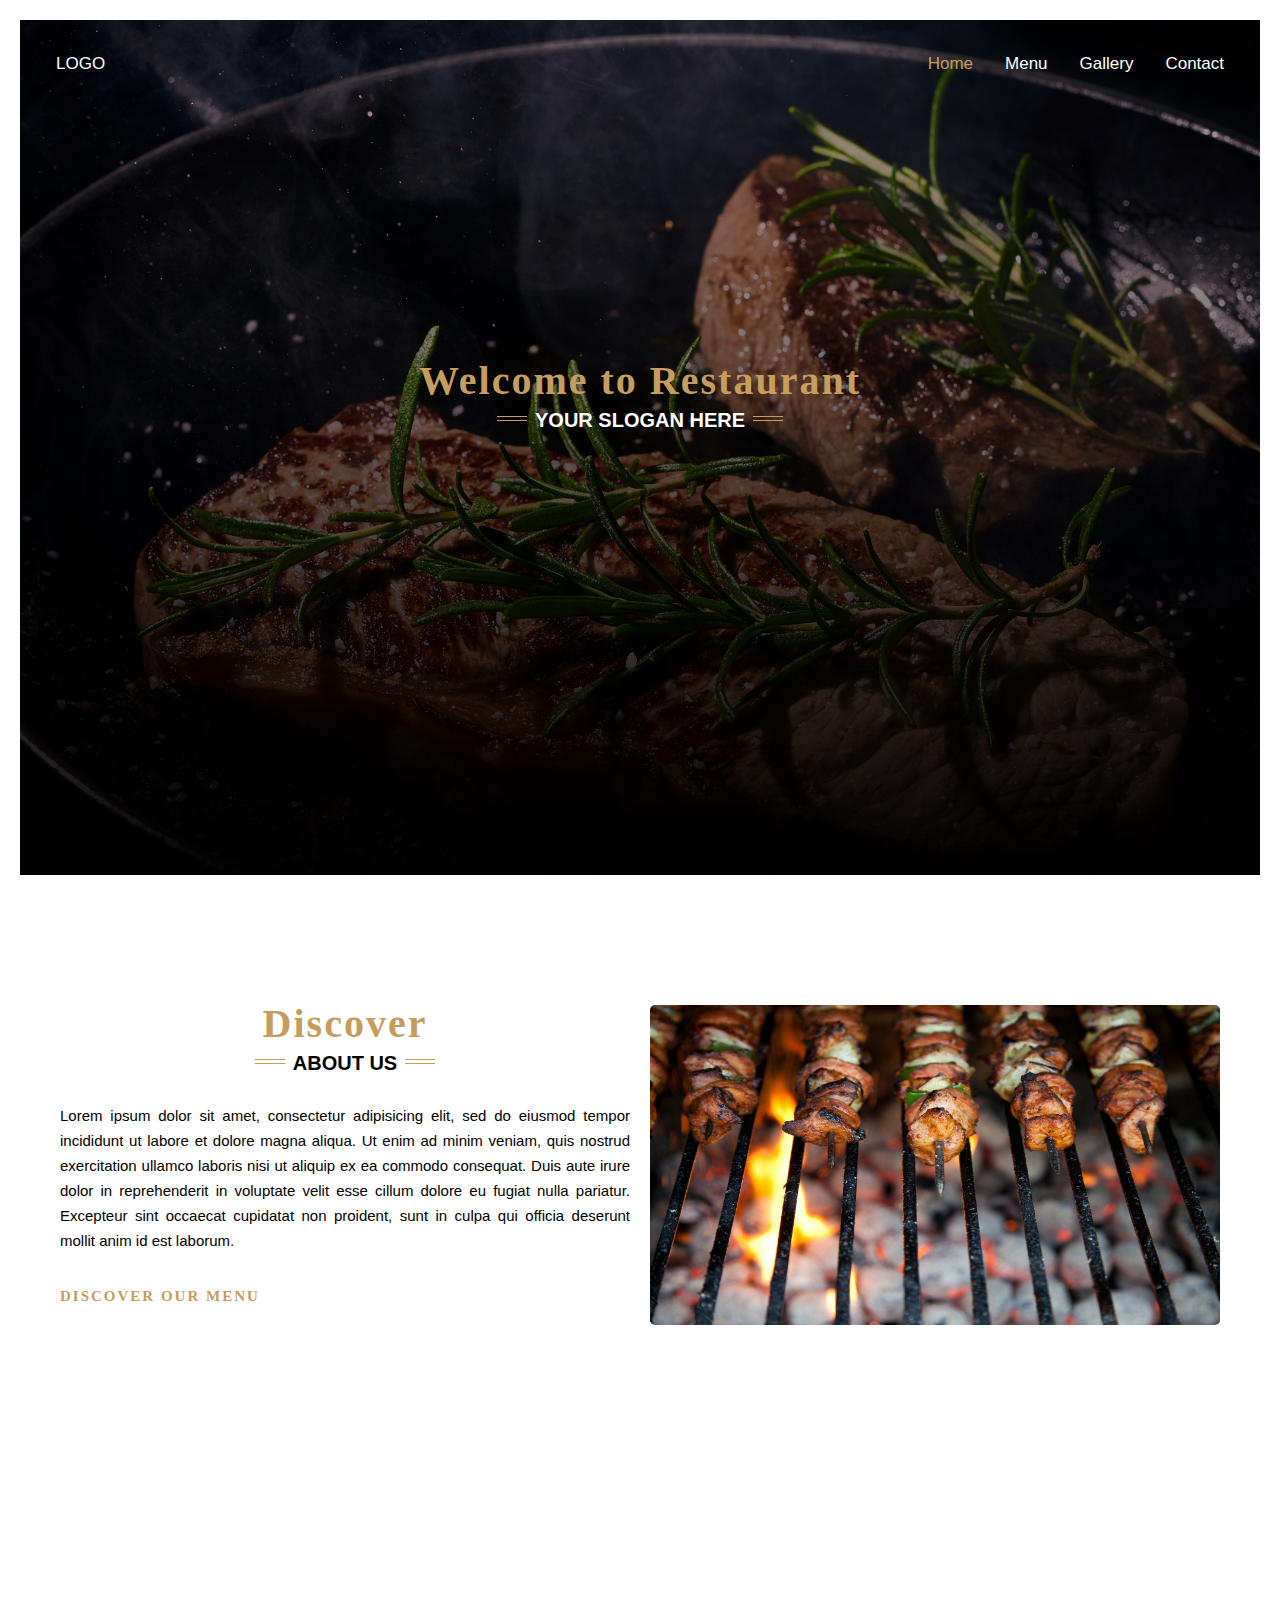
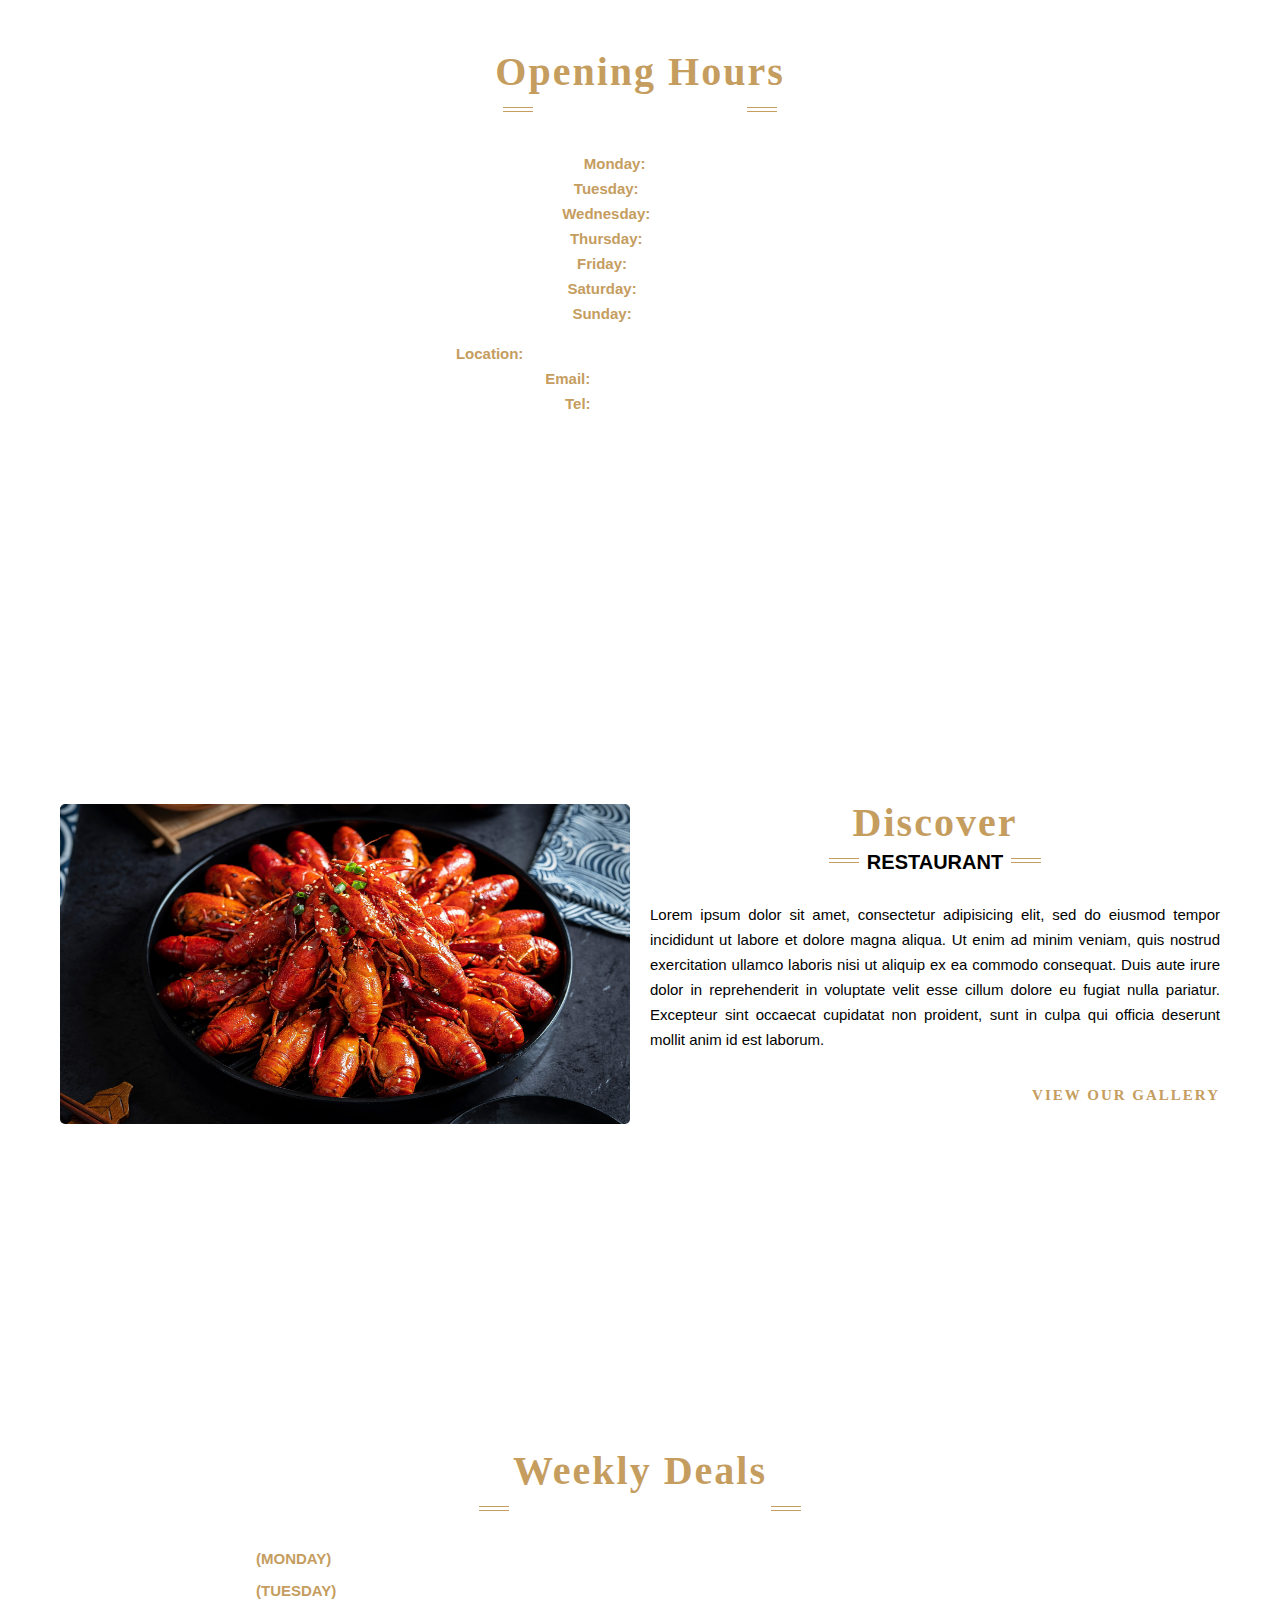
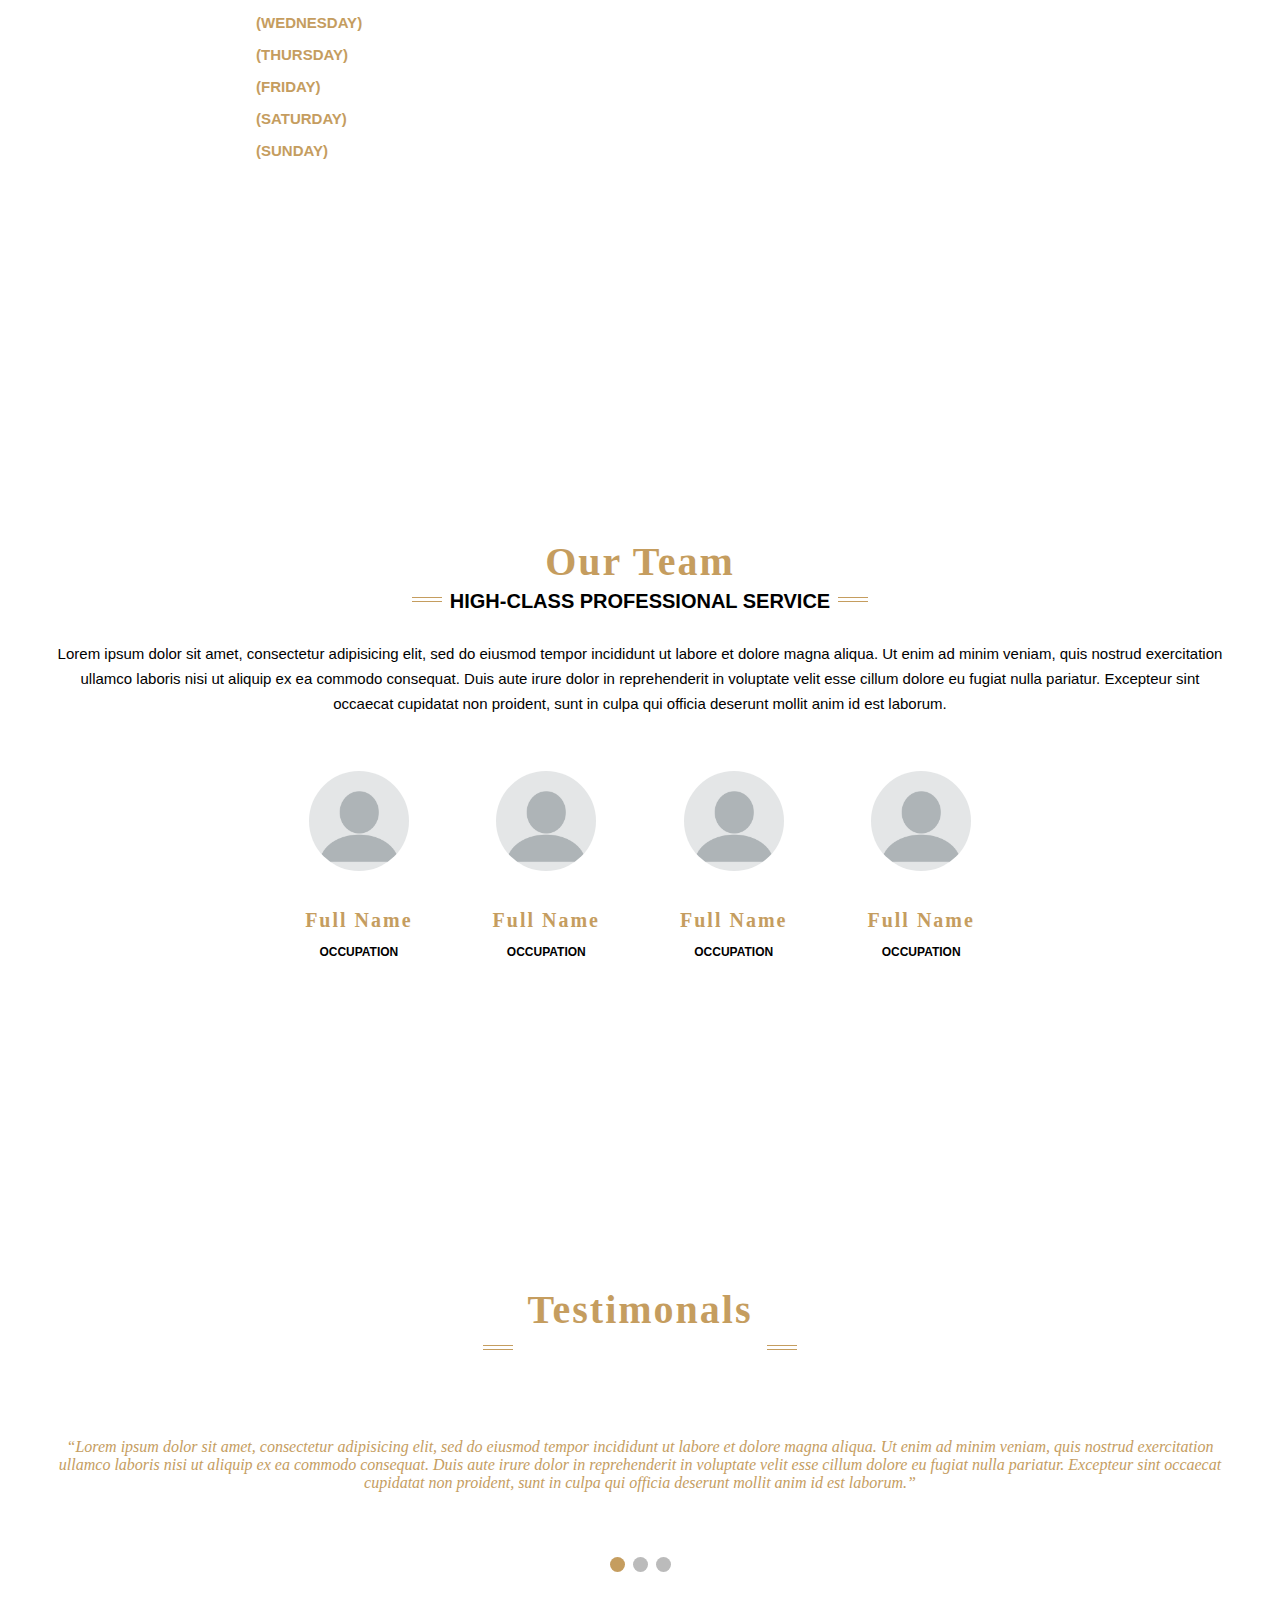
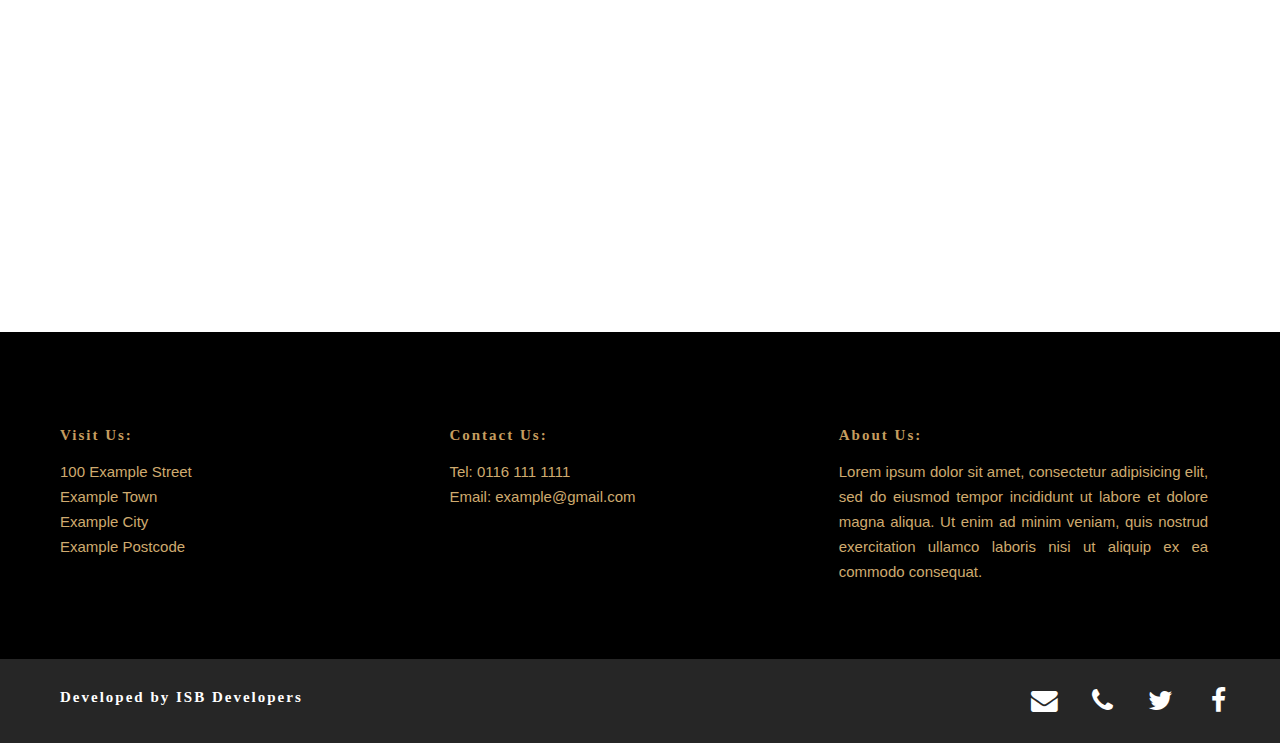
==== index.html @ fe8d8b4b "first commit" ====
<!DOCTYPE html>
<html lang="en" dir="ltr">
  <head>
    <meta charset="UTF-8">
    <title>RESTAURANT</title>
    <meta name="viewport" content="width=device-width, initial-scale=1.0">
    <meta http-equiv="X-UA-Compatible" content="ie=edge">

    <link rel="stylesheet" href="styles.css">
    <link rel="stylesheet" href="https://stackpath.bootstrapcdn.com/font-awesome/4.7.0/css/font-awesome.min.css">
  </head>

  <body>

      <div class="img1">
        <div class="topnav" id="myTopnav">
          <a href="#" class="left">LOGO</a>
          <a href="contact.html">Contact</a>
          <a href="gallery.html">Gallery</a>
          <a href="menu.html">Menu</a>
          <a href="index.html" class="active">Home</a>
          <a href="javascript:void(0);" class="icon" onclick="myFunction()">
            <i class="fa fa-bars"></i>
          </a>
        </div>

        <script src="js/navbar.js"></script>

        <div class="ptext">
          <h1>Welcome to Restaurant</h1>
          <h2 class="subtitle fancy white"> <span>YOUR SLOGAN HERE</span></h2>
        </div>
      </div>


      <section id="about1" class="section section-light">
        <div class="row-one">
          <div class="column-one">
            <h1>Discover</h1>
            <h2 class="subtitle fancy"> <span>ABOUT US</span></h2>
            <p>Lorem ipsum dolor sit amet, consectetur adipisicing elit, sed do eiusmod tempor incididunt ut labore et dolore magna aliqua. Ut enim ad minim veniam, quis nostrud exercitation ullamco laboris nisi ut aliquip ex ea commodo consequat. Duis aute irure dolor in reprehenderit in voluptate velit esse cillum dolore eu fugiat nulla pariatur. Excepteur sint occaecat cupidatat non proident, sunt in culpa qui officia deserunt mollit anim id est laborum.</p>
            <h3><a class="h3-hover" href="">DISCOVER OUR MENU</a></h3>
          </div>

          <div class="column-two">
            <img class="column-img" src="img/img15.jpg" alt="">
          </div>
        </div>
      </section>



      <div class="img2">
        <div class="ptext2">
          <h1 class="h1-ptext2">Opening Hours</h1>
          <h2 class="subtitle fancy white"> <span>COME AND VISIT US</span></h2>

            <p class="open-times">
              <b>Monday:</b> Closed<br>
              <b>Tuesday:</b> 5:00-9:30<br>
              <b>Wednesday:</b> 5:00-9:30<br>
              <b>Thursday:</b> 5:00-9:30<br>
              <b>Friday:</b> 5:00-10:00<br>
              <b>Saturday:</b> 5:00-10:00<br>
              <b>Sunday:</b> 5:00-10:00
            </p>

            <p class="open-times">
              <b>Location:</b> 675 Example Address Avenue, Example City<br>
              <b>Email:</b> example@email.com<br>
              <b>Tel:</b> +44 116 287 5739<br>
            </p>
        </div>
      </div>



      <section id="about2" class="section section-light">
        <div class="row-one">
          <div class="column-one">
            <img class="column-img" src="img/img6.jpg" alt="">
          </div>

          <div class="column-two">
            <h1>Discover</h1>
            <h2 class="subtitle fancy"> <span>RESTAURANT</span></h2>
            <p>Lorem ipsum dolor sit amet, consectetur adipisicing elit, sed do eiusmod tempor incididunt ut labore et dolore magna aliqua. Ut enim ad minim veniam, quis nostrud exercitation ullamco laboris nisi ut aliquip ex ea commodo consequat. Duis aute irure dolor in reprehenderit in voluptate velit esse cillum dolore eu fugiat nulla pariatur. Excepteur sint occaecat cupidatat non proident, sunt in culpa qui officia deserunt mollit anim id est laborum.</p>

            <h3 class="right"><a class="h3-hover" href="">VIEW OUR GALLERY</a></h3>
          </div>
        </div>
      </section>




      <div class="img3">
        <div class="ptext2">
          <h1>Weekly Deals</h1>
          <h2 class="subtitle fancy white"> <span>INVESTIGATE OUR MENU</span></h2>

          <div class="offers">
            <div class="dotted">
              <div>
                <div class="item">
                  <span class="offers-txt"> <b>(MONDAY)</b> Lorem Ipsum</span>
                </div>

                <div class="prices">
                  <div>
                      <span class="offers-txt">£9.99</span>
                  </div>
                </div>
              </div>

              <div>
                <div class="item">
                  <span class="offers-txt"> <b>(TUESDAY)</b> Lorem Ipsum</span>
                </div>

                <div class="prices">
                  <div>
                      <span class="offers-txt">£9.99</span>
                  </div>
                </div>
              </div>

              <div>
                <div class="item">
                  <span class="offers-txt"> <b>(WEDNESDAY)</b> Lorem Ipsum</span>
                </div>

                <div class="prices">
                  <div>
                      <span class="offers-txt">£9.99</span>
                  </div>
                </div>
              </div>

              <div>
                <div class="item">
                  <span class="offers-txt"> <b>(THURSDAY)</b> Lorem Ipsum</span>
                </div>

                <div class="prices">
                  <div>
                      <span class="offers-txt">£9.99</span>
                  </div>
                </div>
              </div>

              <div>
                <div class="item">
                  <span class="offers-txt"> <b>(FRIDAY)</b> Lorem Ipsum</span>
                </div>

                <div class="prices">
                  <div>
                      <span class="offers-txt">£9.99</span>
                  </div>
                </div>
              </div>

              <div>
                <div class="item">
                  <span class="offers-txt"> <b>(SATURDAY)</b> Lorem Ipsum</span>
                </div>

                <div class="prices">
                  <div>
                      <span class="offers-txt">£9.99</span>
                  </div>
                </div>
              </div>

              <div>
                <div class="item">
                  <span class="offers-txt"> <b>(SUNDAY)</b> Lorem Ipsum</span>
                </div>

                <div class="prices">
                  <div>
                      <span class="offers-txt">£9.99</span>
                  </div>
                </div>
              </div>
            </div>
          </div>
        </div>
      </div>




      <section id="team" class="section">
        <h1>Our Team</h1>
        <h2 class="subtitle fancy"> <span>HIGH-CLASS PROFESSIONAL SERVICE</span></h2>

        <p class="center">Lorem ipsum dolor sit amet, consectetur adipisicing elit, sed do eiusmod tempor incididunt ut labore et dolore magna aliqua. Ut enim ad minim veniam, quis nostrud exercitation ullamco laboris nisi ut aliquip ex ea commodo consequat. Duis aute irure dolor in reprehenderit in voluptate velit esse cillum dolore eu fugiat nulla pariatur. Excepteur sint occaecat cupidatat non proident, sunt in culpa qui officia deserunt mollit anim id est laborum.</p>

        <div class="testimonials">
          <div class="test-body">
            <div class="test-card">
              <img class="testimonials-img" src="img/profile.png" alt="">
              <h5>Full Name</h5>
              <h6>OCCUPATION</h6>
            </div>
            <div class="test-card">
              <img class="testimonials-img" src="img/profile.png" alt="">
              <h5>Full Name</h5>
              <h6>OCCUPATION</h6>
            </div>
            <div class="test-card">
              <img class="testimonials-img" src="img/profile.png" alt="">
              <h5>Full Name</h5>
              <h6>OCCUPATION</h6>
            </div>
            <div class="test-card">
              <img class="testimonials-img" src="img/profile.png" alt="">
              <h5>Full Name</h5>
              <h6>OCCUPATION</h6>
            </div>
          </div>
        </div>
      </section>




      <div class="img4">
        <div class="ptext2">

          <h1>Testimonals</h1>
          <h2 class="subtitle fancy white"> <span>What Do Customer Think</span></h2>

          <div class="slideshow-container">
            <div class="mySlides">
              <q>Lorem ipsum dolor sit amet, consectetur adipisicing elit, sed do eiusmod tempor incididunt ut labore et dolore magna aliqua. Ut enim ad minim veniam, quis nostrud exercitation ullamco laboris nisi ut aliquip ex ea commodo consequat. Duis aute irure dolor in reprehenderit in voluptate velit esse cillum dolore eu fugiat nulla pariatur. Excepteur sint occaecat cupidatat non proident, sunt in culpa qui officia deserunt mollit anim id est laborum.</q>
              <p class="author">- John Keats</p>
            </div>

            <div class="mySlides">
              <q>Lorem ipsum dolor sit amet, consectetur adipisicing elit, sed do eiusmod tempor incididunt ut labore et dolore magna aliqua. Ut enim ad minim veniam, quis nostrud exercitation ullamco laboris nisi ut aliquip ex ea commodo consequat. Duis aute irure dolor in reprehenderit in voluptate velit esse cillum dolore eu fugiat nulla pariatur. Excepteur sint occaecat cupidatat non proident, sunt in culpa qui officia deserunt mollit anim id est laborum.</q>
              <p class="author">- Ernest Hemingway</p>
            </div>

            <div class="mySlides">
              <q>Lorem ipsum dolor sit amet, consectetur adipisicing elit, sed do eiusmod tempor incididunt ut labore et dolore magna aliqua. Ut enim ad minim veniam, quis nostrud exercitation ullamco laboris nisi ut aliquip ex ea commodo consequat. Duis aute irure dolor in reprehenderit in voluptate velit esse cillum dolore eu fugiat nulla pariatur. Excepteur sint occaecat cupidatat non proident, sunt in culpa qui officia deserunt mollit anim id est laborum.</q>
              <p class="author">- Thomas A. Edison</p>
            </div>
          </div>

          <div class="dot-container">
            <span class="dot" onclick="currentSlide(1)"></span>
            <span class="dot" onclick="currentSlide(2)"></span>
            <span class="dot" onclick="currentSlide(3)"></span>
          </div>

          <script src="js/testimonials.js"></script>
        </div>
      </div>

      <!-- Footer -->
      <section id="contact">
        <div class="row-one-contact">
          <div class="column-one-contact">
            <h3>Visit Us:</h3>
            <p>
              100 Example Street<br>
              Example Town<br>
              Example City<br>
              Example Postcode<br>
            </p>
          </div>

          <div class="column-two-contact">
            <h3 class="contact-info">Contact Us:</h3>
            <p>
              Tel: 0116 111 1111<br>
              Email: example@gmail.com
            </p>
          </div>

          <div class="column-three-contact">
            <h3 class="contact-info">About Us:</h3>
            <p>Lorem ipsum dolor sit amet, consectetur adipisicing elit, sed do eiusmod tempor incididunt ut labore et dolore magna aliqua. Ut enim ad minim veniam, quis nostrud exercitation ullamco laboris nisi ut aliquip ex ea commodo consequat.</p>
          </div>
        </div>
      </section>



      <section id="footer">
        <footer>
          <div class="row-one-footer">
            <div class="column-one-footer">
              <h3 class="footer-msg"><a class="developed" href="https://www.isbdevelopers.com">Developed by ISB Developers</a></h3>
            </div>

            <div class="column-two-footer">
              <div class="socials">
                <a class="socials" href="mailto:"><i class="fa fa-envelope fa-lg"></i></a>
                <a href="tel:"><i class="fa fa-phone fa-lg"></i></a>
                <a href="https://twitter.com"><i class="fa fa-twitter fa-lg"></i></a>
                <a href="https://www.facebook.com/"><i class="fa fa-facebook fa-lg"></i></a>
              </div>
            </div>
          </div>
        </footer>
      </section>

  </body>
</html>
---- styles.css ----
* {box-sizing: border-box}

body, html {
  height: 100%;
  margin: 0;
}

h1 {
  font-size: 40px;
  font-family:'Monotype Corsiva','Apple Chancery','ITC Zapf Chancery','URW Chancery L', cursive;
  font-weight: bold;
  letter-spacing: 2px;
  color: #c59d5f;
  margin-top: -5px;
}

h2 {
  font-size: 20px;
  color: black;
  font-family:"Lato", sans-serif;
  padding-bottom: 20px;
  margin-top: -15px;
}

.fancy {
  line-height: 0.4;
  text-align: center;
}

.fancy span {
  display: inline-block;
  position: relative;
}

.fancy span:before,
.fancy span:after {
  content: "";
  position: absolute;
  height: 3px;
  border-bottom: 1px solid #c59d5f;
  border-top: 1px solid #c59d5f;
  width: 30px;
}

.fancy span:before {
  right: 100%;
  margin-right: 8px;
}

.fancy span:after {
  left: 100%;
  margin-left: 8px;
}

h3 {
  font-size: 15px;
  font-family:'Monotype Corsiva','Apple Chancery','ITC Zapf Chancery','URW Chancery L', cursive;
  letter-spacing: 2px;
  color: #c59d5f;
  text-align: left;
  font-weight: bold;
  padding-top: 20px;
}

.h3-hover {
  text-decoration: none;
  color: #c59d5f;
}

h3.right {
  text-align: right;
}

h4 {
  font-size: 30px;
  font-family:'Monotype Corsiva','Apple Chancery','ITC Zapf Chancery','URW Chancery L', cursive;
  font-weight: bold;
  letter-spacing: 2px;
  color: #c59d5f;
  margin-bottom: -8px;
  margin-top: -5px;
}

h5 {
  font-size: 20px;
  font-family:'Monotype Corsiva','Apple Chancery','ITC Zapf Chancery','URW Chancery L', cursive;
  letter-spacing: 2px;
  color: #c59d5f;
}


h6 {
  font-size: 12px;
  color: black;
  font-family:"Lato", sans-serif;
  margin-top: -20px;
}

p {
  font-family: Calibri,Arial,sans-serif;
  text-align: justify;
  color: black;
  line-height: 25px;
  font-size: 15px;
}

p.open-times {
  font-family: Calibri,Arial,sans-serif;
  text-align: center;
  color: white;
  line-height: 25px;
  font-size: 15px;
}

p.center {
  text-align: center;
}

b {
  color: #c59d5f;
}

.white {
  color: white;
}


/*---------------------------------- Background Image --------------------------------*/
.img1, .img2, .img3, .img4, .img5, .img6, .img7, .img8, .img9, .img10, .img11 {
  position:relative;
  background-position:center;
  background-size:cover;
  background-repeat:no-repeat;
  background-attachment:fixed;
}

.img1 {
  background-image: linear-gradient( rgba(0, 0, 0, 0.2), rgba(0, 0, 0, 1) ), url('img/img1.jpg');
  min-height: 95%;
  margin: 20px;
}

.img2 {
  background-image: linear-gradient( rgba(0, 0, 0, 0.2), rgba(0, 0, 0, 1) ), url('img/img5.jpg');
  min-height: 95%;
}

.img3 {
  background-image: linear-gradient( rgba(0, 0, 0, 0.2), rgba(0, 0, 0, 1) ), url('img/img4.jpg');
  min-height: 95%;
}

.img4 {
  background-image: linear-gradient( rgba(0, 0, 0, 0.2), rgba(0, 0, 0, 1) ), url('img/img18.jpg');
  min-height: 95%;
}

.img5 {
  background-image: linear-gradient( rgba(0, 0, 0, 0.2), rgba(0, 0, 0, 1) ), url('img/img11.jpg');
  min-height: 95%;
  margin: 20px;
}

.img6 {
  background-image: linear-gradient( rgba(0, 0, 0, 0.2), rgba(0, 0, 0, 1) ), url('img/img4.jpg');
  min-height: 95%;
}

.img7 {
  background-image: linear-gradient( rgba(0, 0, 0, 0.2), rgba(0, 0, 0, 1) ), url('img/img10.jpg');
  min-height: 95%;
}

.img8 {
  background-image: linear-gradient( rgba(0, 0, 0, 0.2), rgba(0, 0, 0, 1) ), url('img/img19.jpg');
  min-height: 95%;
}

.img9 {
  background-image: linear-gradient( rgba(0, 0, 0, 0.2), rgba(0, 0, 0, 1) ), url('img/img9.jpg');
  min-height: 95%;
  margin: 20px;
}

.img10 {
  background-image: linear-gradient( rgba(0, 0, 0, 0.2), rgba(0, 0, 0, 1) ), url('img/img12.jpg');
  min-height: 95%;
  margin: 20px;
}

.img11 {
  background-image: linear-gradient( rgba(0, 0, 0, 0.2), rgba(0, 0, 0, 1) ), url('img/img21.jpg');
  min-height: 95%;
}


.section {
  text-align:center;
  padding: 50px;
}

.section-light {
  background-color: white;
  color:#666;
  padding-top: 100px;
  padding-bottom: 100px;
}

.ptext {
  position:absolute;
  top: 40%;
  width:100%;
  text-align:center;
}

.ptext2 {
  position:absolute;
  top:25%;
  width:100%;
  text-align:center;
  color:#000;
}

.ptext .border {
  color:#fff!important;
}

.ptext .border.trans {
  background-color:transparent;
}


/*---------------------------------- Nav Bar --------------------------------*/
.topnav {
  overflow: hidden;
  padding: 20px;
}

.left {
  float: left!important;
  color: black;
}

.topnav a {
  font-family:"Lato", sans-serif;
  float: right;
  display: block;
  color: white;
  text-align: center;
  padding: 14px 16px;
  text-decoration: none;
  font-size: 17px;
}

.topnav a:hover {
  color: #c59d5f;
  transition: 1s;
}

.topnav a.active {
  color: #c59d5f;
}

.topnav .icon {
  display: none;
}

ul {
  font-style: normal;
  list-style: none;
}

a {
  text-decoration: none;
}



/*----------------------------- About ------------------------*/
.row-one {
  display: flex;
  flex-wrap: wrap;
}

.column-one {
  width: 50%;
  padding: 10px;
}

.column-two {
  width: 50%;
  padding: 10px;
}

.column-img {
  width: 100%;
  height: 20em;
  border-radius: 5px;
}

/*----------------------------- Offers ------------------------*/
.offers-txt {
  font-family: Calibri,Arial,sans-serif;
  font-size: 15px;
  color: white;
}

.offers{
  padding-left: 20%;
}

div.dotted div {
    height: 2em;
}

div.dotted > div div {
    float: left;
    width: 50%;
    position: relative;
    overflow: hidden;
}

div.dotted span {
    display: block;
    position: absolute;
}

div.dotted span:after {
    content: "";
    display: block;
    position: absolute;
    top: 50%;
    width: 1000px;
    border-top: 1px dotted white;
}

div.item span {
    left: 0;
}

div.item span:after {
    left: 100%;
}

div.prices span {
    right: 0;
}

div.prices span:after {
    right: 100%;
}


/*-------------------------------- Testimonals -----------------------------*/
.slideshow-container {
  position: relative;
  padding-left: 48.5px;
  padding-right: 48.5px;
  padding-top:48.5px;
}

.mySlides {
  display: none;
  text-align: center;
}

.prev:hover, .next:hover {
  background-color: rgba(0,0,0,0.8);
  color: white;
}

.dot-container {
  text-align: center;
  padding: 10px;
}

.dot {
  cursor: pointer;
  height: 15px;
  width: 15px;
  margin: 0 2px;
  background-color: #bbb;
  border-radius: 50%;
  display: inline-block;
  transition: background-color 0.6s ease;
}

.dot-active, .dot:hover {
  background-color: #c59d5f;
}

q {
  font-style: italic;
  color: #c59d5f;
}

.author {
  color: white;
  font-weight: bold;
  text-align: center;
}




/* ------------------------------ Meet The Teem -----------------------------*/
.testimonials{
  text-align: center;
  color: #666;
}

.testimonials .item {
  padding: 10px;
}

.testimonials img {
  width: 100px;
  height: 100px;
  border-radius: 50%;
}

.test-card {
  padding: 40px;
}

.testimonials img:hover {
  border-radius: 5%;
  transition: 2s;
}


/* ---------------------------------- Menu -----------------------------------*/
#starter-menu h5::after {
  content: '';
  background: #c59d5f;
  display: block;
  height: 2px;
  width: 100%;
  margin: 20px auto 5px;
}

#main-menu h5::after {
  content: '';
  background: #c59d5f;
  display: block;
  height: 2px;
  width: 100%;
  margin: 20px auto 5px;
}

#dessert-menu h5::after {
  content: '';
  background: #c59d5f;
  display: block;
  height: 2px;
  width: 100%;
  margin: 20px auto 5px;
}

#drinks-menu h5::after {
  content: '';
  background: #c59d5f;
  display: block;
  height: 2px;
  width: 100%;
  margin: 20px auto 5px;
}

.menu {
  text-align: center;
  color: #666;
  margin-top: -40px;
  margin-bottom: -40px;
}

.menu .item {
  padding: 10px;
}

.menu-img {
  width: 120px;
  height: 120px;
  border-radius: 50%;
}

.menu-img:hover {
  border-radius: 5%;
  transition: 2s;
}

.menu-card-column {
  padding: 40px;
}


/* ---------------------------------- Gallery -------------------------------*/
.header {
  text-align: center;
  padding: 32px;
}

.row-gallery {
  display: -ms-flexbox; /* IE10 */
  display: flex;
  -ms-flex-wrap: wrap; /* IE10 */
  flex-wrap: wrap;
  padding: 0 4px;
}

.column-gallery {
  -ms-flex: 25%; /* IE10 */
  flex: 25%;
  max-width: 25%;
  padding: 0 4px;
}

.column-gallery img {
  margin-top: 8px;
  vertical-align: middle;
  width: 100%;
}

.gallery-img {
  width: 100%;
}



/*----------------------------------- Maps ----------------------------------*/
#maps {
  padding: 0px;
}

.maps {
  width: 100%;
  height: 500px;
  opacity: 0.5;
  border: none;
}

/*--------------------------------- Contact ---------------------------------*/
.follow {
  background-color: #c59d5f;
  border-radius: 10px;
  padding: 10px;
  margin-bottom: 10px;
  margin-top: 10px;
  text-align: left;
}

.follow-txt {
  text-decoration: none;
  color: white;
}

.fa {
  padding: 10px;
  color: white!important;
  font-weight: bold;
}

::placeholder {
  color: #000;
}

input[type=text], select, textarea {
  width: 100%;
  padding-bottom: 15px;
  padding-top: 15px;
  padding-right: 15px;
  border: none;
  border-bottom: 1px solid #c59d5f;
  margin-bottom: 10px;
}

#submit h3 {
  text-align: center;
  padding: 0px;
}

.btn {
  padding: 15px;
  border-radius: 10px;
  background-color: black;
  width: 100%;

  font-size: 15px;
  font-family:'Monotype Corsiva','Apple Chancery','ITC Zapf Chancery','URW Chancery L', cursive;
  letter-spacing: 2px;
  color: #c59d5f;
  text-align: center;
  font-weight: bold;
}

.btn:hover {
  background-color: white;
  transition: 2s;
  border-color: #c59d5f;
}


/* ----------------------------- Footer Contact --------------------------- */
.row-one-contact {
  display: flex;
  flex-wrap: wrap;
}

.column-one-contact {
  width: 33%;
  padding: 10px;
}

.column-two-contact {
  width: 33%;
  padding: 10px;
}

.column-three-contact {
  width: 33%;
  padding: 10px;
}

#contact {
  background: #000;
  padding: 50px;
}


#contact p {
  color: #CFAB6F;
  align-items: center;
}

.disclaimer-img {
  padding-top: 5px;
}

/*--------------------------------- Footer ----------------------------------*/
.row-one-footer {
  display: flex;
  flex-wrap: wrap;
}

.column-one-footer {
  width: 50%;
  padding: 10px;
}

.column-two-footer {
  width: 50%;
  padding: 10px;
}

#footer {
  padding-top: 5px;
  padding-bottom: 5px;
  background-color: #262626;
}

.socials {
  text-align: right;
}

.socials a {
  display: inline-flex;
  width: 50px;
  height: 50px;
  color: white;
  margin: 2px;
  border-radius: 50%;
  justify-content: center;
  align-items: center;
  transition: 0.5s;
  font-size: 20px;
  padding-right: 50px;
}

.fa-twitter, .fa-facebook, .fa-envelope, .fa-phone {
  color: #c59d5f;
}

.footer-msg {
  text-align: left;
  margin-top: -5px;
  padding-left: 50px;
}

.developed {
  color: white;
}



/*-------------------------------- Responsive -------------------------------*/
@media screen and (max-width: 999px) {
  .img1, .img2, .img3, .img4, .img5, .img6, .img7, .img8, .img9, .img10, .img11{
    background-attachment:scroll;
  }

  .column-one {
    width: 100%!important;
  }

  .column-two {
    width: 100%!important;
  }

  .column-one-contact {
    width: 50%!important;
  }

  .column-two-contact {
    width: 50%!important;
  }

  .column-three-contact {
    width: 100%!important;
  }

  /*.topnav a:not(:first-child) {display: none;}

  .topnav a.icon {
    float: right;
    display: block;
  }

  .topnav.responsive {position: relative;}
  .topnav.responsive .icon {
    position: absolute;
    right: 0;
    top: 0;
  }

  .topnav.responsive a {
    float: none;
    display: block;
    text-align: left;
  }

  .left {
    float:none!important;
  }*/

  .column-gallery {
    -ms-flex: 50%;
    flex: 50%;
    max-width: 50%;
  }
}


@media (min-width: 699px) {
  .testimonials .test-body {
      display: -webkit-box;
      display: -ms-flexbox;
      display: flex;
      -webkit-box-pack: center;
      -ms-flex-pack: center;
      justify-content: center;
  }

  .menu .menu-body-row {
      display: -webkit-box;
      display: -ms-flexbox;
      display: flex;
      -webkit-box-pack: center;
      -ms-flex-pack: center;
      justify-content: center;
  }
}


@media screen and (max-width: 600px) {
  .column-gallery {
    -ms-flex: 100%;
    flex: 100%;
    max-width: 100%;
  }
}
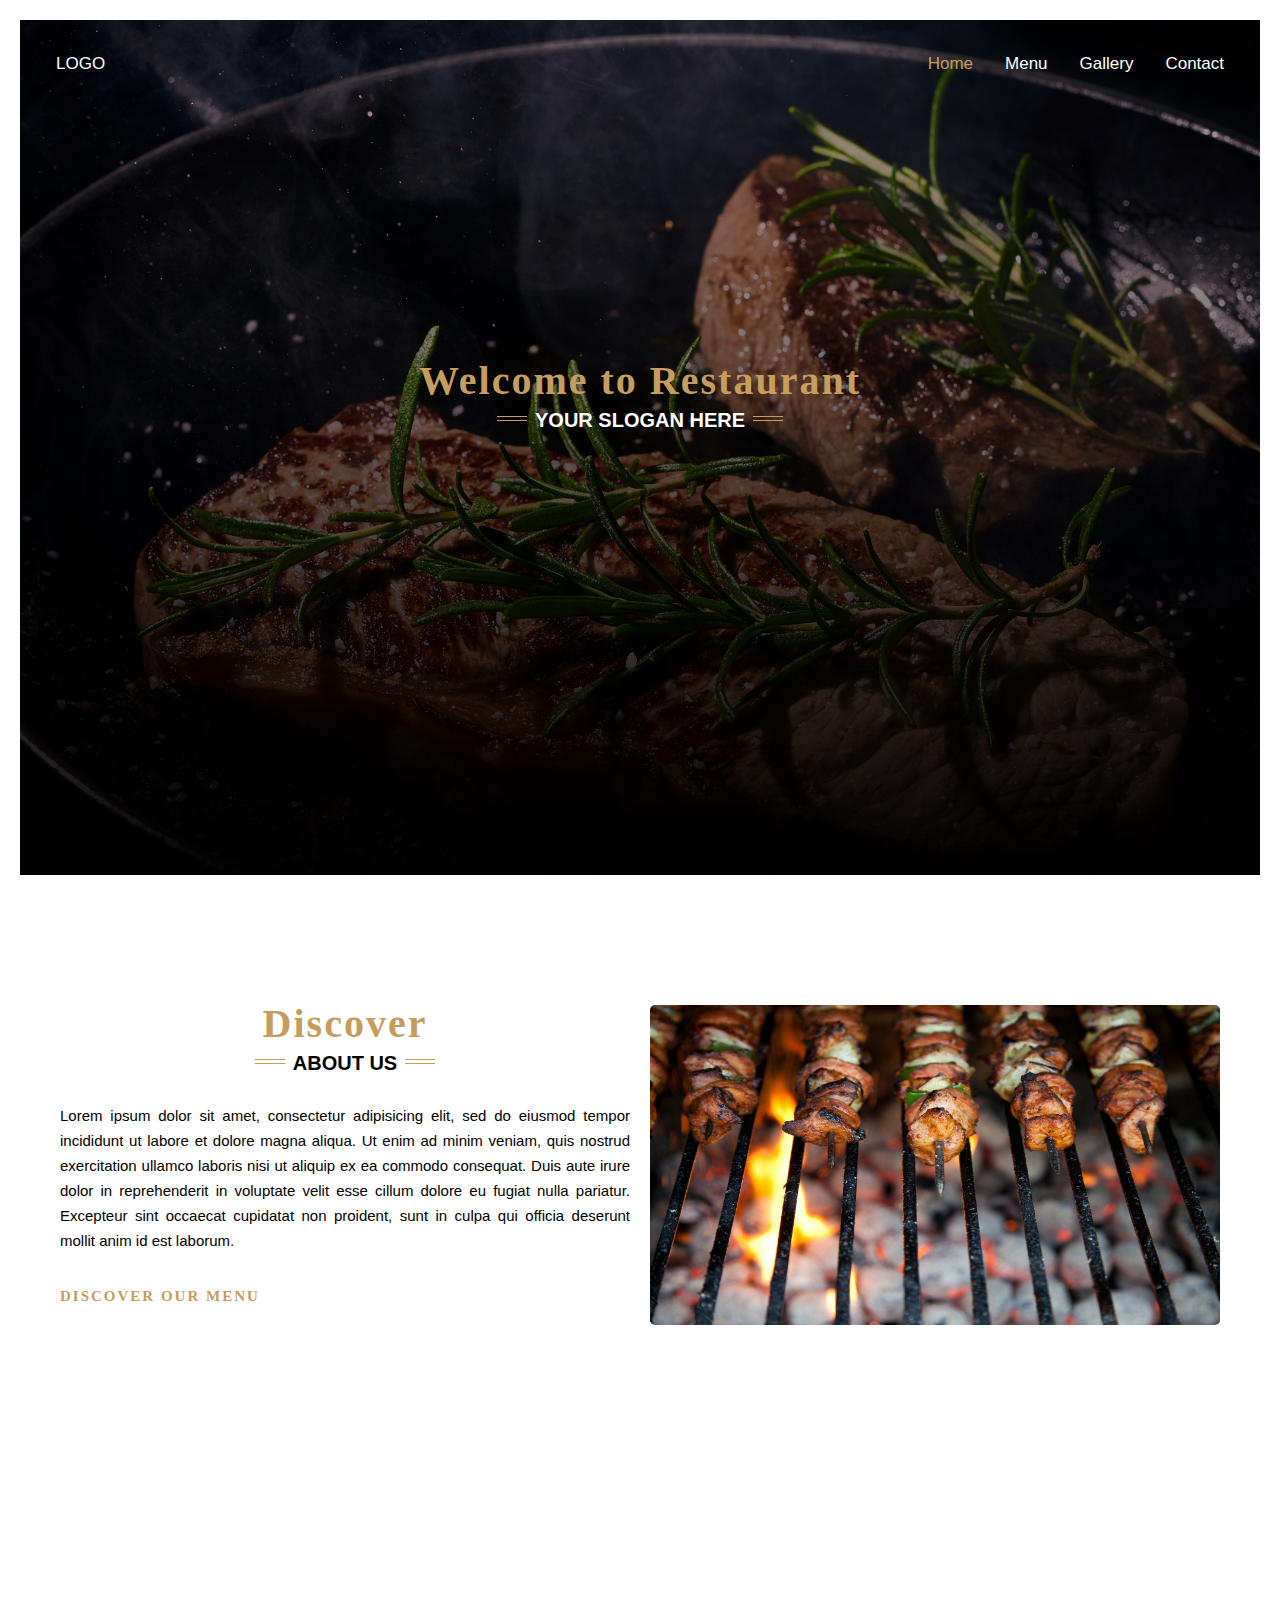
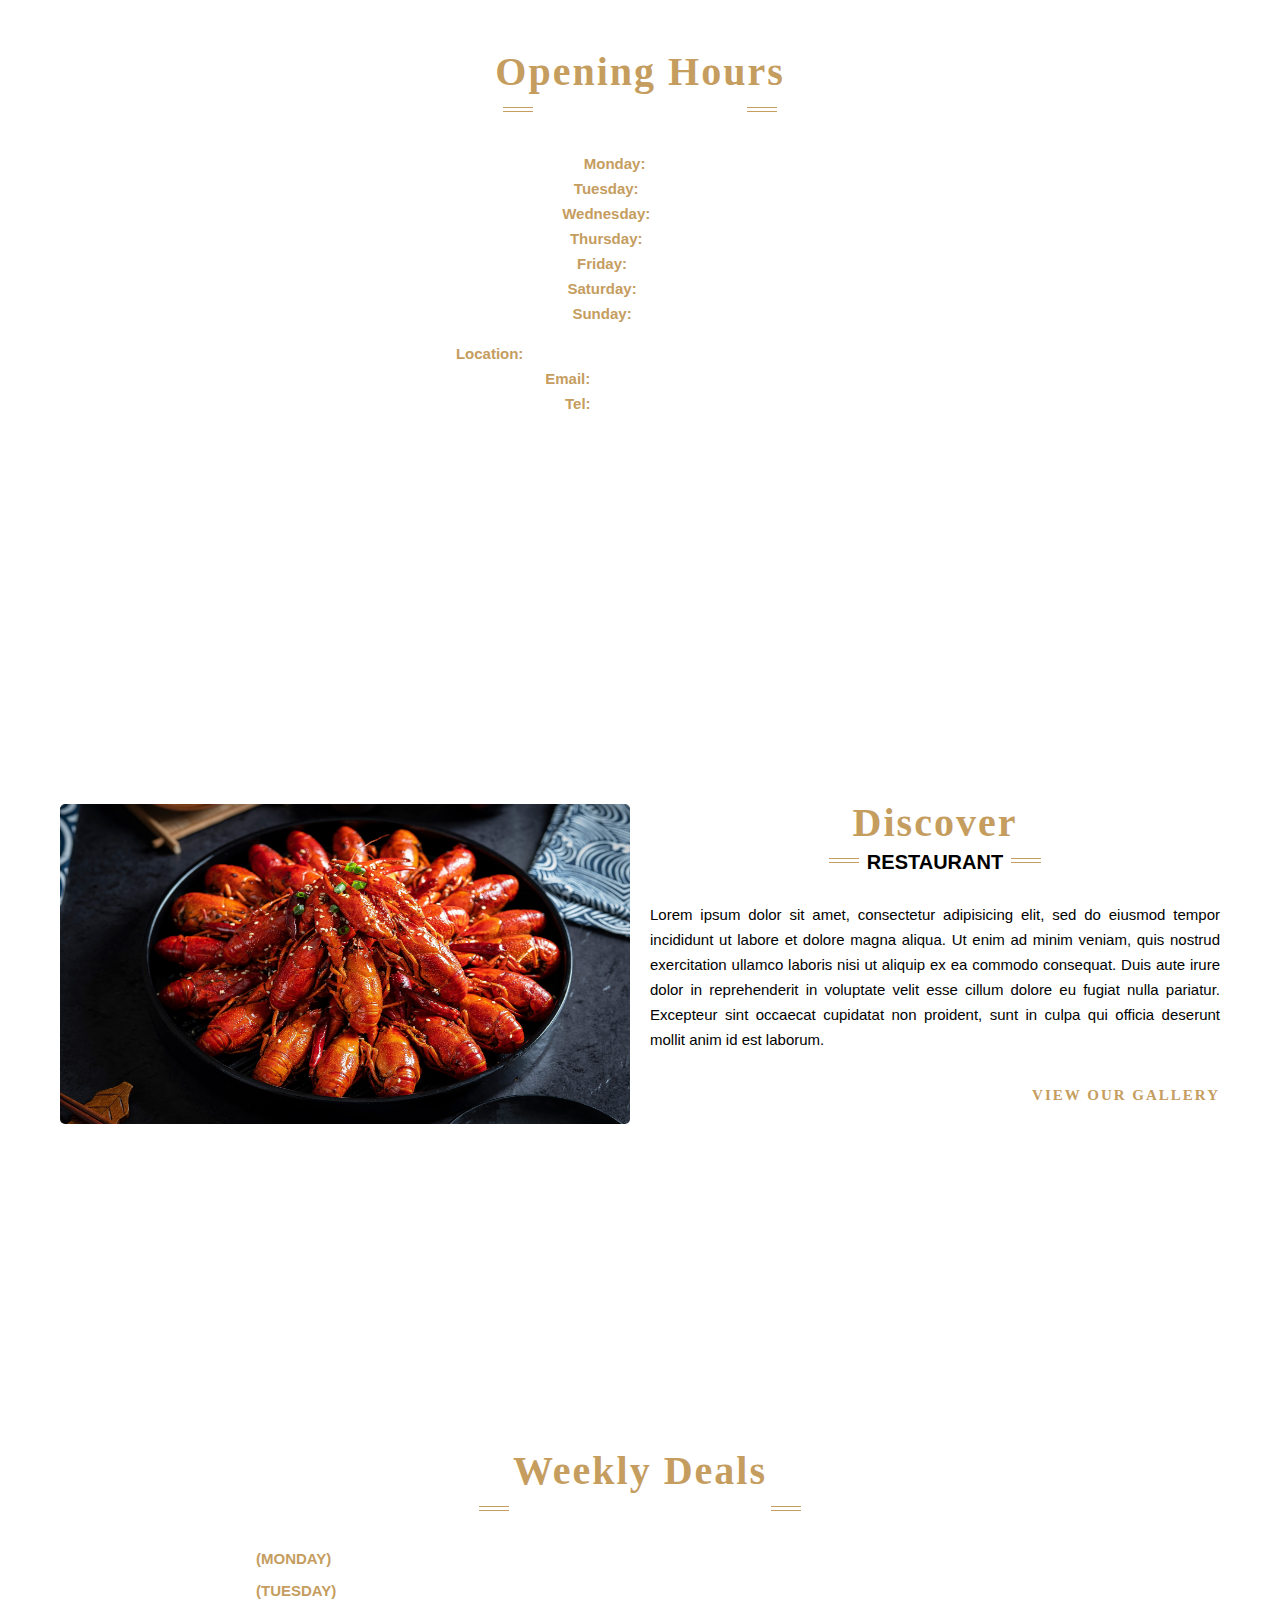
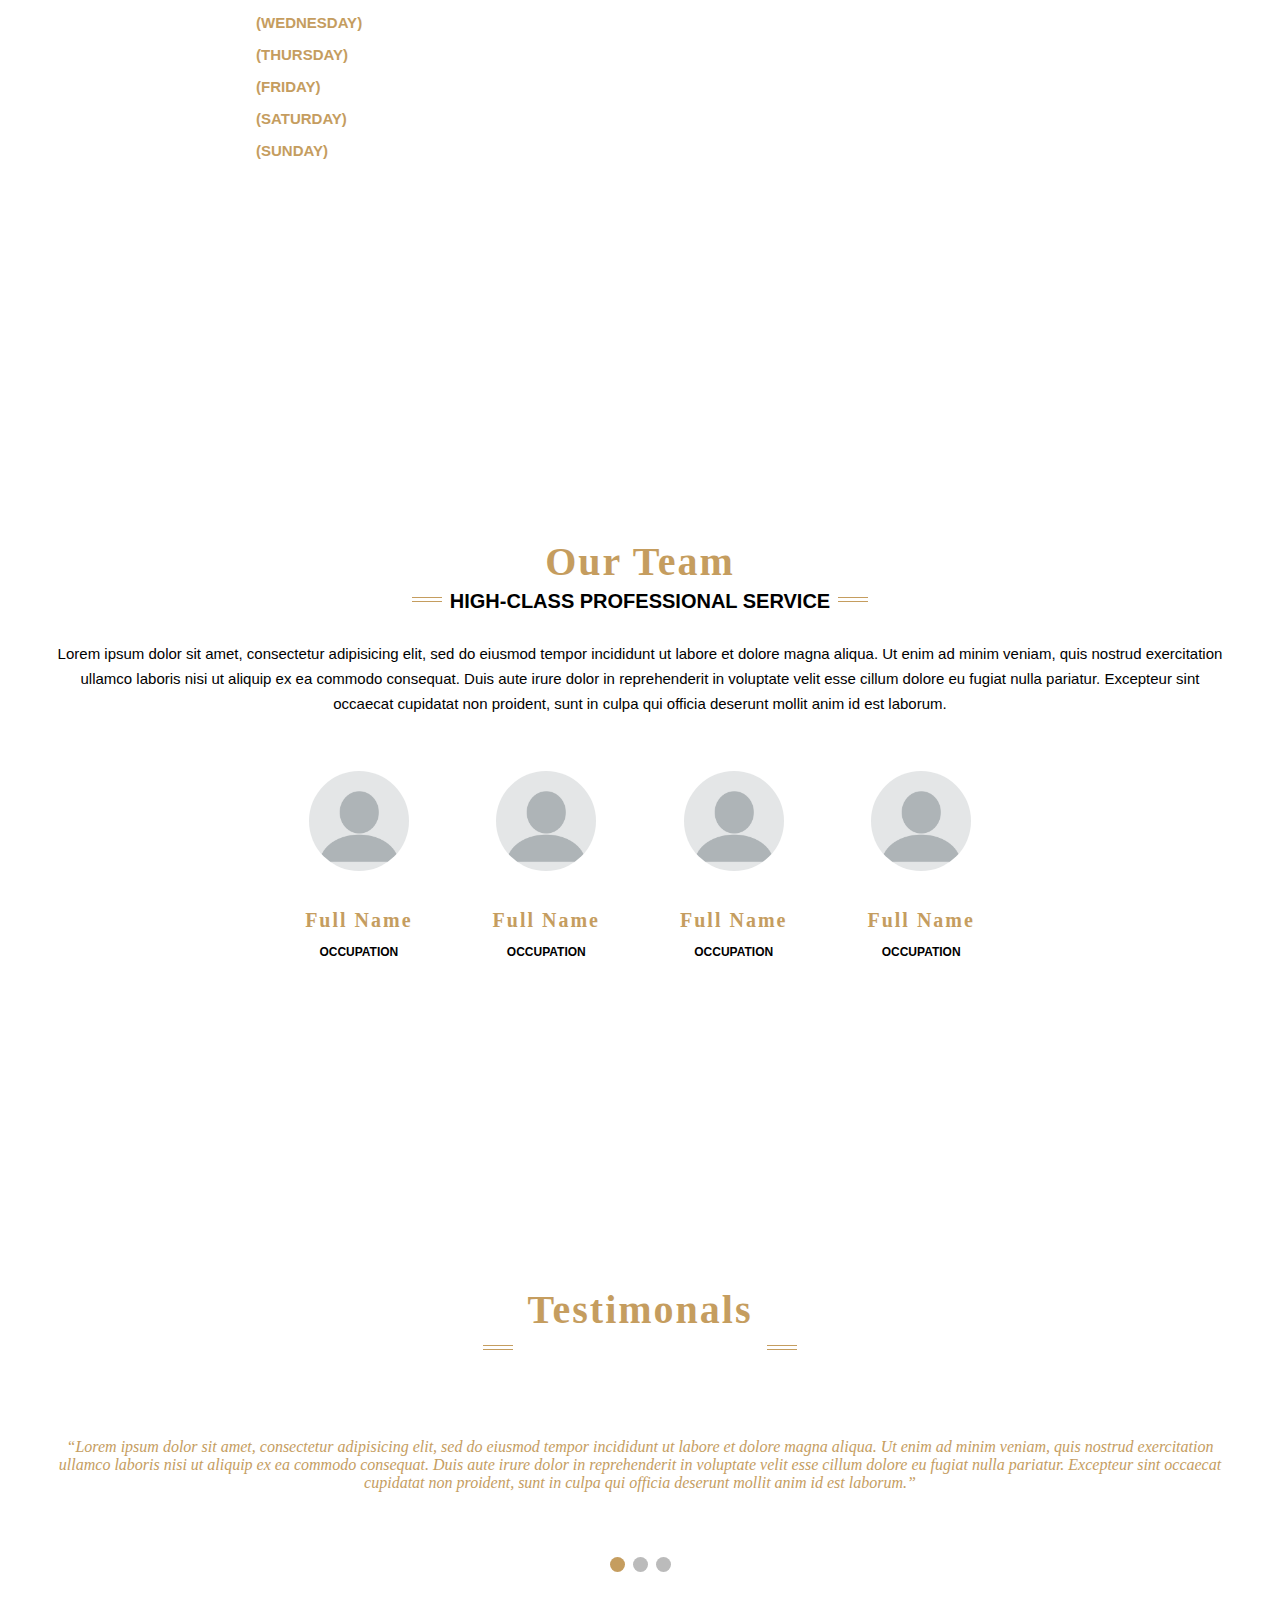
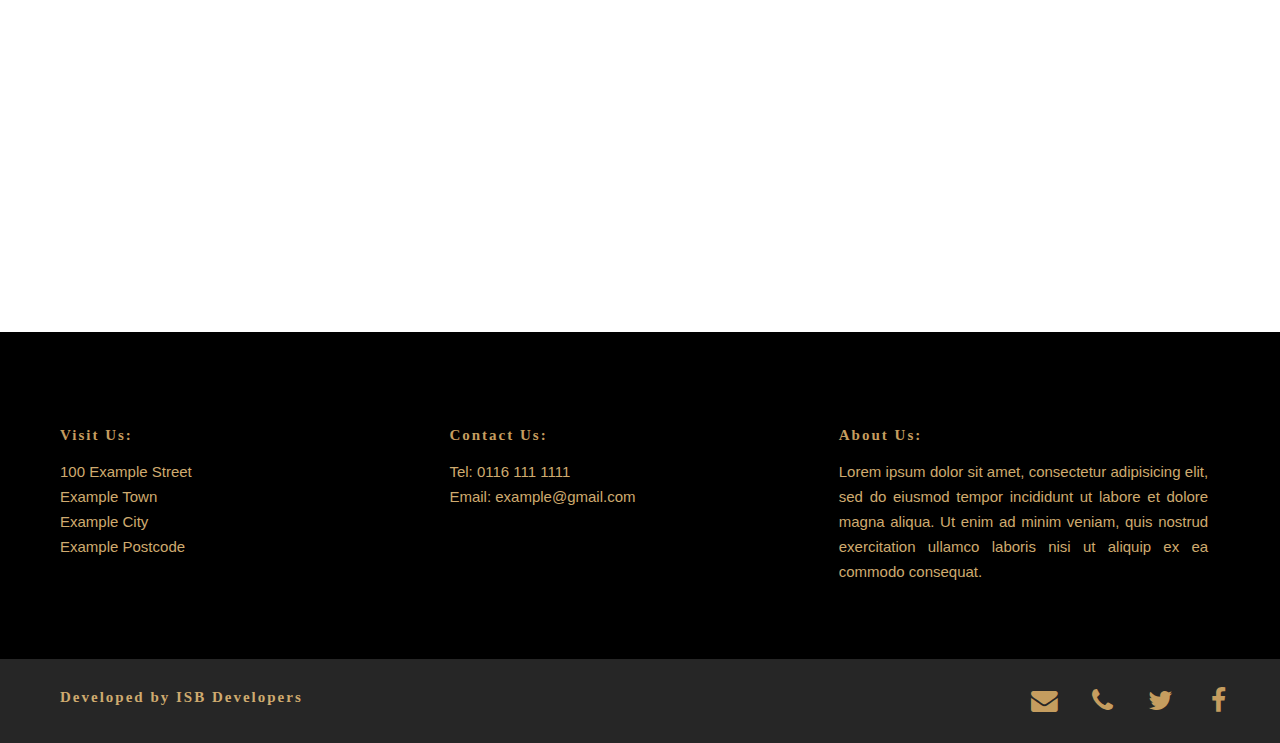
==== commit c60a5208: "mobile version" ====
--- a/index.html
+++ b/index.html
@@ -236,17 +236,17 @@
           <div class="slideshow-container">
             <div class="mySlides">
               <q>Lorem ipsum dolor sit amet, consectetur adipisicing elit, sed do eiusmod tempor incididunt ut labore et dolore magna aliqua. Ut enim ad minim veniam, quis nostrud exercitation ullamco laboris nisi ut aliquip ex ea commodo consequat. Duis aute irure dolor in reprehenderit in voluptate velit esse cillum dolore eu fugiat nulla pariatur. Excepteur sint occaecat cupidatat non proident, sunt in culpa qui officia deserunt mollit anim id est laborum.</q>
-              <p class="author">- John Keats</p>
+              <p class="author">- Name</p>
             </div>
 
             <div class="mySlides">
               <q>Lorem ipsum dolor sit amet, consectetur adipisicing elit, sed do eiusmod tempor incididunt ut labore et dolore magna aliqua. Ut enim ad minim veniam, quis nostrud exercitation ullamco laboris nisi ut aliquip ex ea commodo consequat. Duis aute irure dolor in reprehenderit in voluptate velit esse cillum dolore eu fugiat nulla pariatur. Excepteur sint occaecat cupidatat non proident, sunt in culpa qui officia deserunt mollit anim id est laborum.</q>
-              <p class="author">- Ernest Hemingway</p>
+              <p class="author">- Name</p>
             </div>
 
             <div class="mySlides">
               <q>Lorem ipsum dolor sit amet, consectetur adipisicing elit, sed do eiusmod tempor incididunt ut labore et dolore magna aliqua. Ut enim ad minim veniam, quis nostrud exercitation ullamco laboris nisi ut aliquip ex ea commodo consequat. Duis aute irure dolor in reprehenderit in voluptate velit esse cillum dolore eu fugiat nulla pariatur. Excepteur sint occaecat cupidatat non proident, sunt in culpa qui officia deserunt mollit anim id est laborum.</q>
-              <p class="author">- Thomas A. Edison</p>
+              <p class="author">- Name</p>
             </div>
           </div>
 
--- a/styles.css
+++ b/styles.css
@@ -297,6 +297,7 @@
   height: 20em;
   border-radius: 5px;
 }
+
 
 /*----------------------------- Offers ------------------------*/
 .offers-txt {
@@ -402,7 +403,6 @@
 
 
 
-
 /* ------------------------------ Meet The Teem -----------------------------*/
 .testimonials{
   text-align: center;
@@ -539,6 +539,12 @@
 }
 
 /*--------------------------------- Contact ---------------------------------*/
+#contact-info .fa {
+  padding: 10px;
+  color: white!important;
+  font-weight: bold;
+}
+
 .follow {
   background-color: #c59d5f;
   border-radius: 10px;
@@ -553,11 +559,6 @@
   color: white;
 }
 
-.fa {
-  padding: 10px;
-  color: white!important;
-  font-weight: bold;
-}
 
 ::placeholder {
   color: #000;
@@ -686,35 +687,139 @@
 }
 
 .developed {
-  color: white;
+  color: #CFAB6F;
 }
 
 
 
 /*-------------------------------- Responsive -------------------------------*/
 @media screen and (max-width: 999px) {
+  .column-one {
+    width: 100%!important;
+  }
+
+  .column-two {
+    width: 100%!important;
+  }
+
+  .column-one-contact {
+    width: 50%!important;
+  }
+
+  .column-two-contact {
+    width: 50%!important;
+  }
+
+  .column-three-contact {
+    width: 100%!important;
+  }
+
+  .column-gallery {
+    -ms-flex: 50%;
+    flex: 50%;
+    max-width: 50%;
+  }
+}
+
+
+@media screen and (max-width: 499px) {
+
+  h1 {
+    font-size: 25px;
+  }
+
+  h2 {
+    font-size: 10px;
+    margin-top: -10px;
+  }
+
+  h3 {
+    font-size: 10px;
+  }
+
+
+  h4 {
+    font-size: 30px;
+  }
+
+  h5 {
+    font-size: 15px;
+  }
+
+
+  h6 {
+    font-size: 10px;
+  }
+
+  p {
+    line-height: 20px;
+    font-size: 10px;
+  }
+
+  p.open-times {
+    line-height: 20px;
+    font-size: 10px;
+  }
+
+  p.center {
+    text-align: center;
+  }
+
+  b {
+    color: #c59d5f;
+  }
+
   .img1, .img2, .img3, .img4, .img5, .img6, .img7, .img8, .img9, .img10, .img11{
     background-attachment:scroll;
   }
 
-  .column-one {
-    width: 100%!important;
-  }
-
-  .column-two {
-    width: 100%!important;
-  }
-
-  .column-one-contact {
-    width: 50%!important;
-  }
-
-  .column-two-contact {
-    width: 50%!important;
-  }
-
-  .column-three-contact {
-    width: 100%!important;
+  .section-light {
+    background-color: white;
+    color:#666;
+    padding-top: 40px;
+    padding-bottom: 50px;
+  }
+
+  .topnav a {
+    padding: 10px 10px;
+    font-size: 10px;
+  }
+
+  .column-img {
+      height: 200px;
+  }
+
+  .offers-txt {
+    font-size: 10px;
+  }
+
+  q {
+    font-size: 10px;
+  }
+
+  .dot {
+    height: 10px;
+    width: 10px;
+  }
+
+  .socials a {
+    width: 20px;
+    height: 20px;
+    padding: 10px;
+    font-size: 10px;
+    margin-top: 15px;
+  }
+
+  .column-two-footer {
+    padding-right: 50px;
+  }
+
+  .follow-txt {
+    font-size: 10px;
+  }
+
+  ::placeholder{
+    font-size: 10px;
   }
 
   /*.topnav a:not(:first-child) {display: none;}
@@ -740,12 +845,6 @@
   .left {
     float:none!important;
   }*/
-
-  .column-gallery {
-    -ms-flex: 50%;
-    flex: 50%;
-    max-width: 50%;
-  }
 }
 
 
